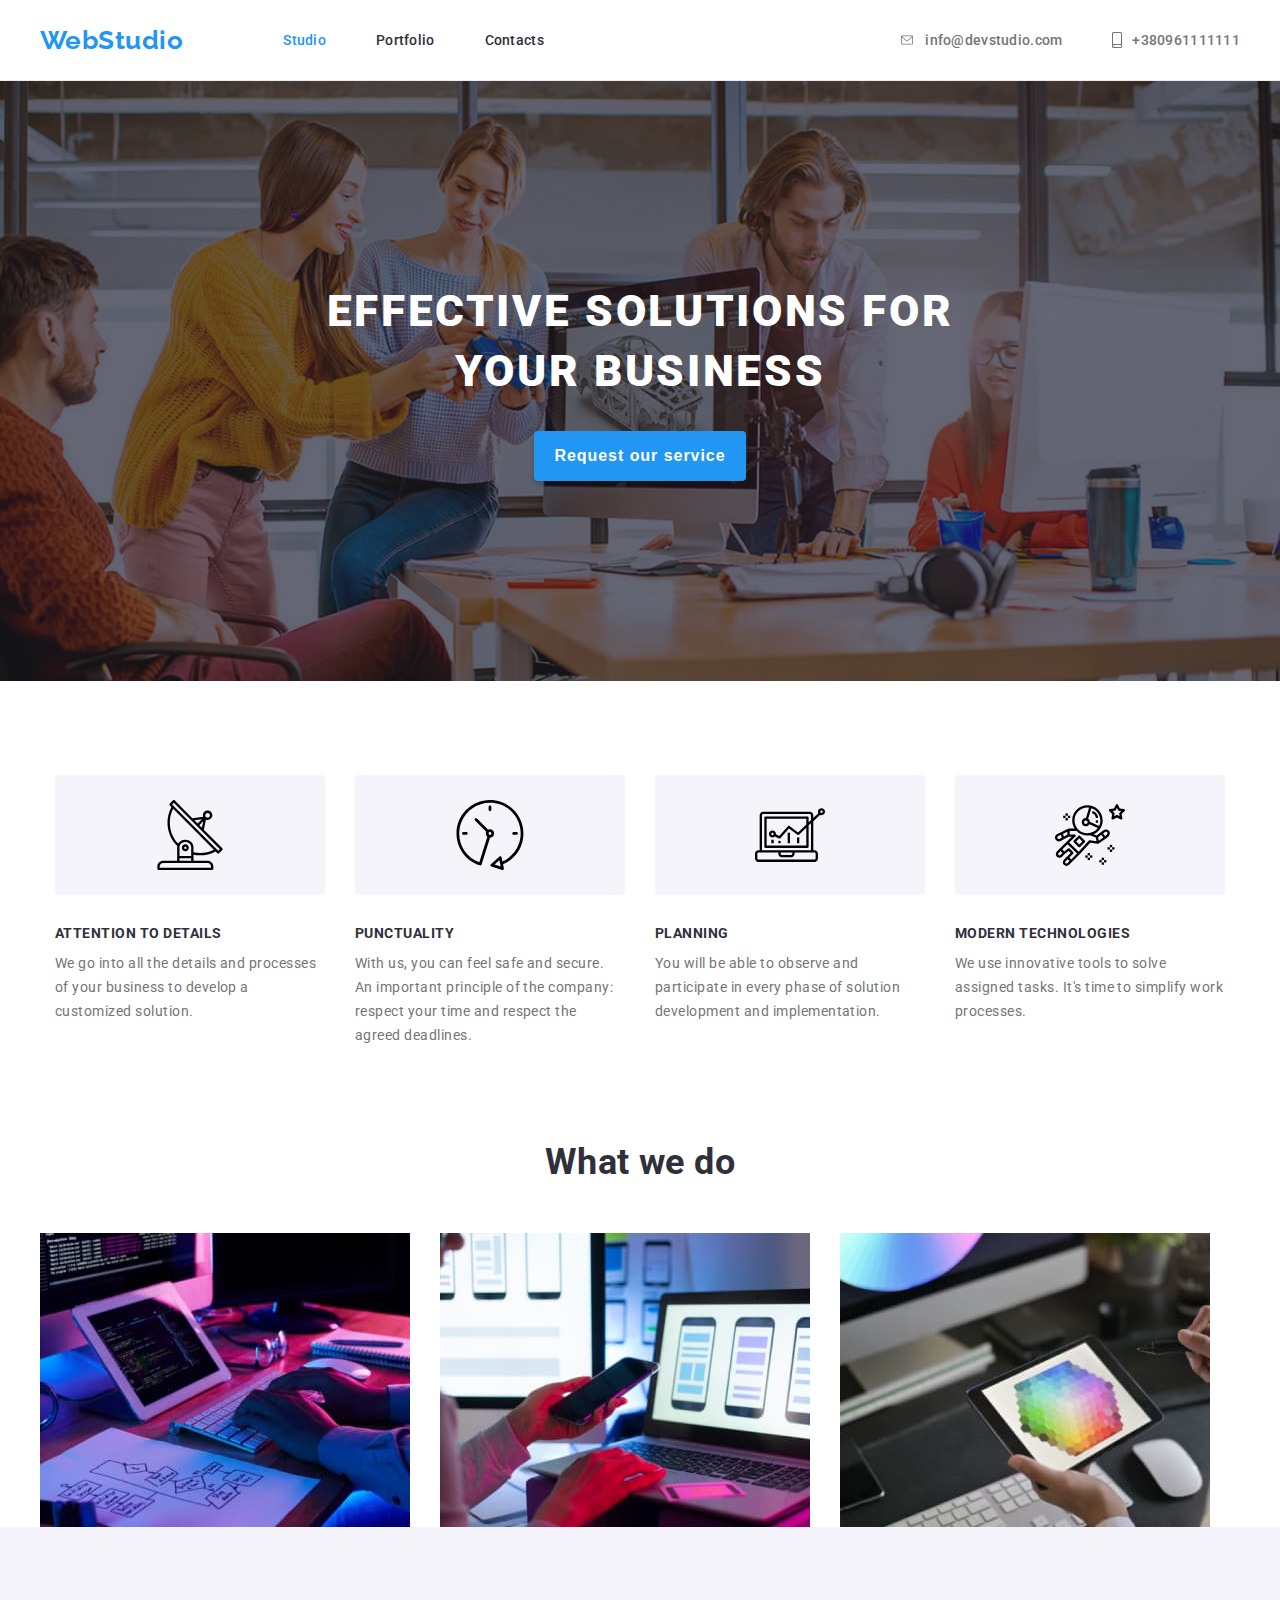
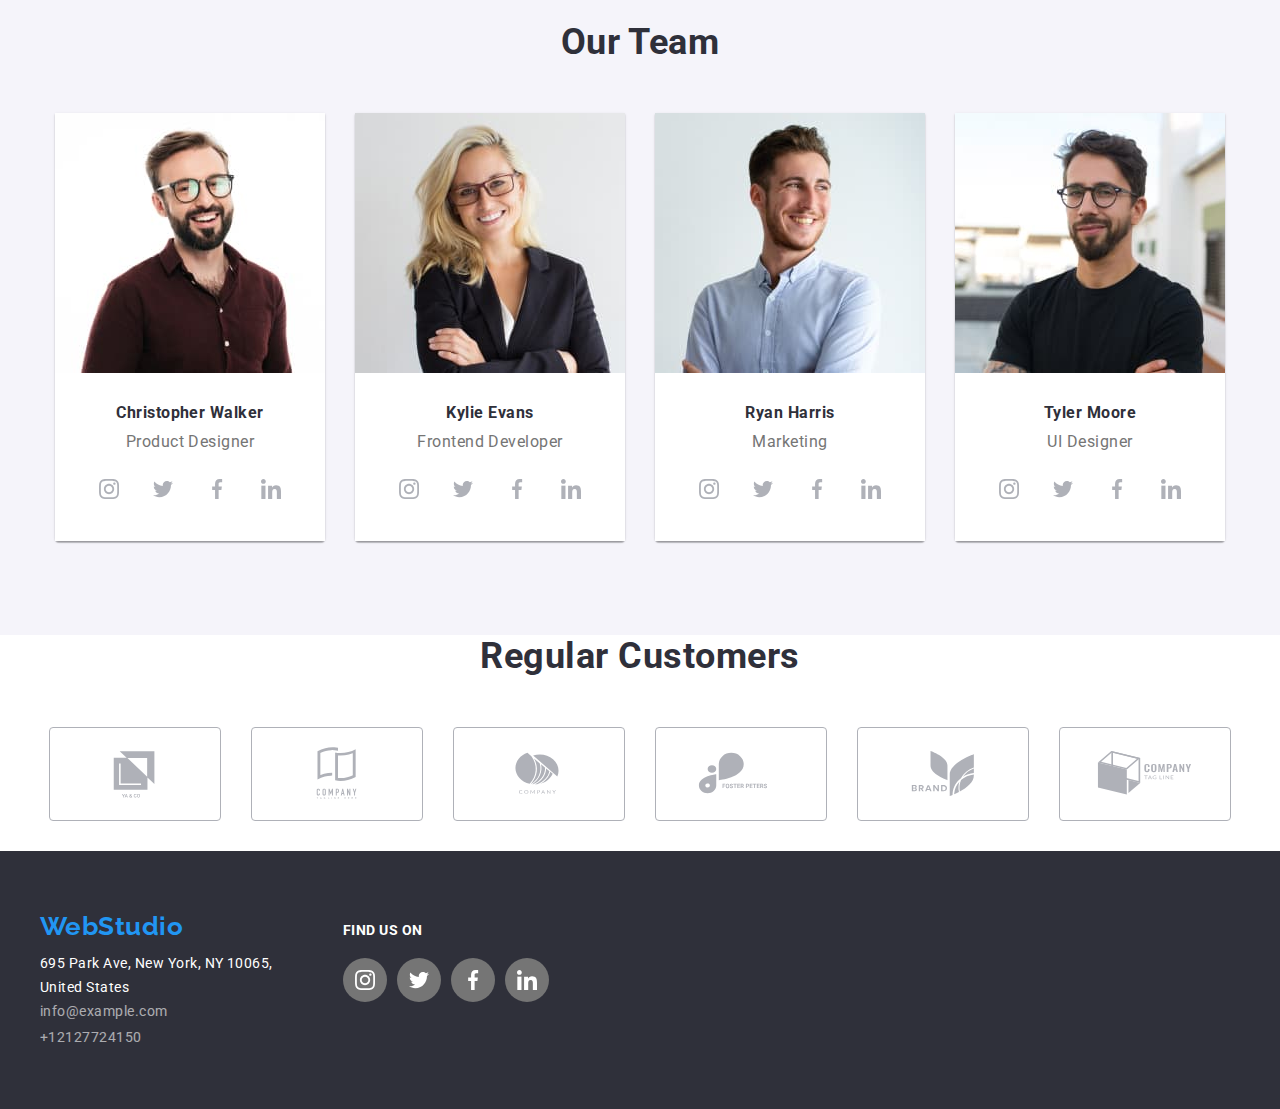
==== index.html @ 8b102408 "in-progress" ====
<!DOCTYPE html>
<html lang="en">
<head>
    <meta charset="UTF-8">
    <meta http-equiv="X-UA-Compatible" content="IE=edge">
    <meta name="viewport" content="width=device-width, initial-scale=1.0">
   
    <link rel="preconnect" href="https://fonts.googleapis.com">
    <link rel="preconnect" href="https://fonts.gstatic.com" crossorigin>
    <link href="https://fonts.googleapis.com/css2?family=Raleway:wght@700&family=Roboto:wght@400;500;700;900&display=swap"
        rel="stylesheet">
     <link rel="stylesheet" href="node_modules/modern-normalize/modern-normalize.css">
    <link rel="stylesheet" href="./css/styles.css">
    <title>Task_5</title>
</head>
<body>
   <header class="header-section">
    <div class="container header-container">
        <a  href="./index.html" class="header-logo">WebStudio</a>
        <nav>
            <ul class="navigation-list">
                <li class="navigation-item">
                    <a class="pages current-page" href="./index.html">Studio</a>
                    </li>
                    <li class="navigation-item">
                        <a class="pages" href="./portfolio.html">Portfolio</a>
                    </li>
                    <li class="navigation-item">
                        <a class="pages" href="#">Contacts</a>
                    </li>
            </ul>
        </nav> 
        <ul class="header-contact-list">
            <li class="header-contact-item">
               <a class="header-contact-link" href="mailto:info@devstudio.com"><svg class="link-icon" width="16px" height="12px">
            <use href="./images/sprite.svg#icon-envelope"></use></svg>
            info@devstudio.com
        </a>
            </li>
            <li class="header-contact-item">
                <a class="header-contact-link" href="tel:380961111111"><svg class="link-icon" width="10px" height="16px">
                    <use href="./images/sprite.svg#icon-smartphone"></use>
                </svg>
                +380961111111</a>
            </li>

        </ul>
    </div>
   </header>
   <main>
<section class="hero-section">
<div class="hero-container">
  <h1 class="hero-title">EFFECTIVE SOLUTIONS FOR<br> YOUR BUSINESS</h1>
<!-- button-->
<button class="hero-button" data-modal-open type="button">Request our service</button>
</div>
</section>
<section class="features-section">
    <div class="container">
    <h2 class="hide">Our features</h2>
    <ul class="features-list">
  <li class="features-item">
    <div class="icon-moderation">
        <svg class="features-icon" width="70px" height="70px">
            <use href="./images/sprite.svg#icon-antenna"></use>
        </svg>
    </div>
<h3 class="features">ATTENTION TO DETAILS</h3> 
  <p class="features-text">We go into all the details and processes of your business to develop a customized solution.</p></li>
  <li class="features-item">
    <div class="icon-moderation">
        <svg class="features-icon" width="70px" height="70px">
            <use href="./images/sprite.svg#icon-clock"></use>
        </svg>
    </div>
    <h3 class="features">PUNCTUALITY</h3>
  <p class="features-text">With us, you can feel safe and secure. 
    An important principle of the company: respect your time and respect the agreed deadlines.</p></li>
    <li class="features-item">
        <div class="icon-moderation">
            <svg class="features-icon" width="70px" height="70px">
                <use href="./images/sprite.svg#icon-diagram"></use>
            </svg>
        </div>
        <h3 class="features">PLANNING</h3>
    <p class="features-text">You will be able to observe and participate in every phase of solution development and implementation.</p></li>
    <li class="features-item">
        <div class="icon-moderation">
            <svg class="features-icon" width="70px" height="70px">
                <use href="./images/sprite.svg#icon-astronaut"></use>
            </svg>
        </div>
        <h3 class="features">MODERN TECHNOLOGIES</h3>
    <p class="features-text">We use innovative tools to solve assigned tasks. It's time to simplify work processes.</p></li>
    </ul>
    </div>
</section>
<section class="do">
    <div class="container">
    <h2 class="section-title">What we do</h2>
    <ul class="what-we-do-images">
    <li class="do-item"><img src="./images/img1what-we-do.jpg" alt="code writing process" width="370"></li>
    <li class="do-item"><img src="./images/img2what-we-do.jpg" alt="smartphone app developelopment" width="370"></li>
    <li class="do-item"><img src="./images/img3what-we-do.jpg" alt="choosing right color" width="370"></li></ul></div>
    </section>
<section class="team-members">
    <div class="container">
    <h2 class="section-title">Our Team</h2>
    <ul class="team-list">
    <li class="team-item"><img src="./images/img4christopher.jpg" alt="picture of product designer" width="270">
        <div class="team-item-description">
        <h4 class="team-title">Christopher Walker</h4>
        <p class="team-text">Product Designer</p>
        <ul class="team-social-media-list">
            <li class="team-social-media-item">
                <a class="social-media-link" href="#"><svg class="social-media-icon" width="20px" height="20px">
                        <use href="./images/sprite.svg#icon-instagram"></use>
                    </svg>
                </a>
            </li>
            <li class="team-social-media-item">
                <a class="social-media-link" href="#"><svg class="social-media-icon" width="20px" height="20px">
                        <use href="./images/sprite.svg#icon-twitter"></use>
                    </svg>
                </a>
            </li>
            <li class="team-social-media-item">
                <a class="social-media-link" href="#"><svg class="social-media-icon" width="20px" height="20px">
                        <use href="./images/sprite.svg#icon-facebook"></use>
                    </svg>
                </a>
            </li>
            <li class="team-social-media-item">
                <a class="social-media-link" href="#"><svg class="social-media-icon" width="20px" height="20px">
                        <use href="./images/sprite.svg#icon-linkedin"></use>
                    </svg>
                </a>
            </li>
        </ul>  
        </div>
        </li>
    <li class="team-item"><img src="./images/img5kyela.jpg" alt="picture of frontend developer" width="270">
        <div class="team-item-description">
        <h4 class="team-title">Kylie Evans</h4>
        <p class="team-text">Frontend Developer</p>
        <ul class="team-social-media-list">
                <li class="team-social-media-item">
                    <a class="social-media-link" href="#"><svg class="social-media-icon" width="20px" height="20px">
                            <use href="./images/sprite.svg#icon-instagram"></use>
                        </svg>
                    </a>
                    </li>
                    <li class="team-social-media-item">
                        <a class="social-media-link" href="#"><svg class="social-media-icon" width="20px" height="20px">
                                <use href="./images/sprite.svg#icon-twitter"></use>
                            </svg>
                        </a>
                    </li>
                    <li class="team-social-media-item">
                        <a class="social-media-link" href="#"><svg class="social-media-icon" width="20px" height="20px">
                                <use href="./images/sprite.svg#icon-facebook"></use>
                            </svg>
                        </a>
                    </li>
                    <li class="team-social-media-item">
                        <a class="social-media-link" href="#"><svg class="social-media-icon" width="20px" height="20px">
                                <use href="./images/sprite.svg#icon-linkedin"></use>
                            </svg>
                        </a>
                </li>
        </ul>
    </div>
</li>
    <li class="team-item"><img src="./images/img6ryan.jpg" alt="picture of marketing person" width="270">
        <div class="team-item-description">
        <h4 class="team-title">Ryan Harris</h4>
        <p class="team-text">Marketing</p>
        <ul class="team-social-media-list">
            <li class="team-social-media-item">
            <a class="social-media-link" href="#"><svg class="social-media-icon" width="20px" height="20px">
                    <use href="./images/sprite.svg#icon-instagram"></use>
                </svg>
            </a>
            </li>
            <li class="team-social-media-item">
                <a class="social-media-link" href="#"><svg class="social-media-icon" width="20px" height="20px">
                        <use href="./images/sprite.svg#icon-twitter"></use>
                    </svg>
                </a>
            </li>
            <li class="team-social-media-item">
                <a class="social-media-link" href="#"><svg class="social-media-icon" width="20px" height="20px">
                        <use href="./images/sprite.svg#icon-facebook"></use>
                    </svg>
                </a>
            </li>
            <li class="team-social-media-item">
                <a class="social-media-link" href="#"><svg class="social-media-icon" width="20px" height="20px">
                        <use href="./images/sprite.svg#icon-linkedin"></use>
                    </svg>
                </a>
                    </li>
                    </ul>
                    </div>
                    </li>
    <li class="team-item"><img src="./images/img7tyler.jpg" alt="picture of ui designer" width="270">
        <div class="team-item-description">
        <h4 class="team-title">Tyler Moore</h4>
        <p class="team-text">UI Designer</p>
        <ul class="team-social-media-list">
            <li class="team-social-media-item">
                <a class="social-media-link" href="#"><svg class="social-media-icon" width="20px" height="20px">
                        <use href="./images/sprite.svg#icon-instagram"></use>
                    </svg>
                </a>
                </li>
                <li class="team-social-media-item">
                    <a class="social-media-link" href="#"><svg class="social-media-icon" width="20px" height="20px">
                            <use href="./images/sprite.svg#icon-twitter"></use>
                        </svg>
                    </a>
                </li>
                <li class="team-social-media-item">
                    <a class="social-media-link" href="#"><svg class="social-media-icon" width="20px" height="20px">
                            <use href="./images/sprite.svg#icon-facebook"></use>
                        </svg>
                    </a>
                </li>
                <li class="team-social-media-item">
                    <a class="social-media-link" href="#"><svg class="social-media-icon" width="20px" height="20px">
                            <use href="./images/sprite.svg#icon-linkedin"></use>
                        </svg>
                    </a>
                    </li>
                    </ul>
                    </div>
                    </li>
        </ul>
    </div>
</section>
<section class="customers">
    <div class="container">
        <h2 class="section-title">Regular Customers</h2>
        <ul class="customers-logo-list">
            <li class="customers-logo">
                <a class="customer-logo-link" href="#"><svg class="logo-icon" width="106px" height="60px">
                        <use href="./images/sprite.svg#icon-logo-1"></use>
                    </svg>
                </a>
            </li>
            <li class="customers-logo">
                <a class="customer-logo-link" href="#"><svg class="logo-icon" width="106px" height="60px">
                        <use href="./images/sprite.svg#icon-logo-2"></use>
                    </svg>
                </a>
            </li>
            <li class="customers-logo">
                <a class="customer-logo-link" href="#"><svg class="logo-icon" width="106px" height="60px">
                        <use href="./images/sprite.svg#icon-logo-3"></use>
                    </svg>
                </a>
            </li>
            <li class="customers-logo">
                <a class="customer-logo-link" href="#"><svg class="logo-icon" width="106px" height="60px">
                        <use href="./images/sprite.svg#icon-logo-4"></use>
                    </svg>
                </a>
            </li>
            <li class="customers-logo">
                <a class="customer-logo-link" href="#"><svg class="logo-icon" width="106px" height="60px">
                        <use href="./images/sprite.svg#icon-logo-5"></use>
                    </svg>
                </a>
            </li>
            <li class="customers-logo">
                <a class="customer-logo-link" href="#"><svg class="logo-icon" width="106px" height="60px">
                        <use href="./images/sprite.svg#icon-logo-6"></use>
                    </svg>
                </a>
            </li>
        </ul>
    </div>
</section>
   </main>
   <footer class="footer-section">
    <div class="footer-container">
<div class="footer-container-left"><a class="footer-logo" href="./index.html">WebStudio</a>
        
  <address class="footer-addres">
    <a class="footer-addres-addres" href="https://goo.gl/maps/dAtSncTWALTyisYv6">695 Park Ave, New York, NY 10065,<br> United States</a>
    <ul>
    <li class="footer-contacts-item"><a class="footer-contacts" href="mailto:info@example.com">info@example.com</a></li>
    <li class="footer-contacts-item"><a class="footer-contacts" href="tel:12127724150">+12127724150</a></li>
</ul>
  </address>
</div>
<div class="footer-container-middle">
    <h4 class="media-title">FIND US ON</h4>
    <ul class="footer-social-media-list">
        <li class="footer-social-media-item">
            <a class="footer-social-media-link" href="#"><svg class="footer-social-media-icon" width="20px" height="20px">
                    <use href="./images/sprite.svg#icon-instagram"></use>
                </svg>
            </a>
        </li>
        <li class="footer-social-media-item">
            <a class="footer-social-media-link" href="#"><svg class="footer-social-media-icon" width="20px" height="20px">
                    <use href="./images/sprite.svg#icon-twitter"></use>
                </svg>
            </a>
        </li>
        <li class="footer-social-media-item">
            <a class="footer-social-media-link" href="#"><svg class="footer-social-media-icon" width="20px" height="20px">
                    <use href="./images/sprite.svg#icon-facebook"></use>
                </svg>
            </a>
        </li>
        <li class="footer-social-media-item">
            <a class="footer-social-media-link" href="#"><svg class="footer-social-media-icon" width="20px" height="20px">
                    <use href="./images/sprite.svg#icon-linkedin"></use>
                </svg>
            </a>
        </li>
    </ul>
</div>
</div>
  </footer>
  <div class="backdrop is-hidden" data-modal>
    <div class="modal">
        <button class="modal-button" data-modal-close><svg class="modal-close-icon" width="18px" height="18px">
            <use href="./images/sprite.svg#icon-close"></use>
        </svg></button>
    </div>
  </div>
<script src="./js/modal.js"></script>
</body>
</html>
---- css/styles.css ----
/* General Styles */
:root {
    --main-text-color: #2F303A;
    --secondary-title-color: #ffff;
    --link-color: #2196F3;
    --accent-color: #2196F3;
    --contact-color: #757575;
    --secondary-text-color: #757575;
    --background-color: #ffff;
    --footer-color: #2F303A;
    --portfolio-button-color: #F5F4FA;
    --portfolio-button-text: #212121;
    --card-gap: 30px;
    --backdrop: rgba(0, 0, 0, 0.2)
}
*::after, ::before {
    box-sizing: inherit;
}

h1,
h2,
h3,
h4,
h5,
h6,
p {
    margin-top: 0;
    margin-bottom: 0;
}

body {
    font-family: 'Roboto', sans-serif;
    font-weight: 500;
    letter-spacing: 0.03em;
    color: var(--main-text-color);
    margin: 0;

}

ul {
    list-style: none;
    padding-left: 0;
    margin-top: 0;
    margin-bottom: 0;
}

a {
    text-decoration: none;
}

img {
    display: block;
    max-width: 100%;
    height: auto;
}

.container {
    width: 1200px;
    padding-left: 15px;
    padding-right: 15px;
    margin: 0 auto;
}

/*HEADER */

.header-section {
    border-bottom: 1px solid #ECECEC;

}

.header-container {
    display: flex;
    align-items: center;
}

.header-logo {
    color: var(--accent-color);
    text-decoration: none;
    font-family: 'Raleway', sans-serif;
    font-weight: 700;
    font-size: 26px;
    line-height: calc(31/26);
    margin-right: 100px;


}

.navigation-list {
    display: flex;
    align-items: center;
}

.navigation-item:not(:last-child) {
    margin-right: 50px;
}

.pages {
    color: var(--main-text-color);
    font-size: 14px;
    letter-spacing: 0.02em;
    line-height: calc(16/14);
    display: block;
    padding-top: 32px;
    padding-bottom: 32px;
}

.pages:hover,
.pages:focus {
    color: var(--link-color);
}

.header-contact-list {
    display: flex;
    align-items: center;
    margin-left: auto;
}

.header-contact-item:not(:last-child) {
    margin-right: 50px;
}


.current-page {
    color: var(--link-color);

}

.header-contact-link {
    color: var(--contact-color);
    font-weight: 500;
    font-size: 14px;
    line-height: calc(16/14);
    letter-spacing: 0.02em;
    display: flex;
    align-items: center;
    padding-top: 32px;
    padding-bottom: 32px;
}

.header-contact-link:hover,
.header-contact-link:focus {
    color: var(--link-color);
    font-weight: 500;
}
.link-icon {
margin-right: 10px;
fill: currentColor;
}

/* HERO */
.hero-section {
    background-color: #2F303A;
    background-image: linear-gradient(rgba(47, 48, 58, 0.4),
     rgba(47, 48, 58, 0.4)),
      url('../images/img17hero.jpg');
    padding-top: 200px;
    padding-bottom: 200px;
    align-items: center;
    background-position: center;
    background-repeat: no-repeat;
    background-size: cover;
}

.hero-container {
    align-items: center;
    display: flex;
    flex-direction: column;
    
}

.hero-title {
    font-weight: 900;
    font-size: 44px;
    line-height: calc(60/44);
    text-align: center;
    letter-spacing: 0.06em;
    color: var(--secondary-title-color);
    margin-bottom: 30px;
}

.hero-button {
    font-weight: 700;
    font-size: 16px;
    line-height: calc(30/16);
    text-align: center;
    letter-spacing: 0.06em;
    color: var(--secondary-title-color);
    background-color: var(--link-color);
    cursor: pointer;
    display: block;
    align-items: center;
    border-radius: 4px;
    padding: 10px 20px;
    border: none;
    box-shadow: 0px 4px 4px rgba(0, 0, 0, 0.15);
    transition: backdrop;
    transition-duration: 250ms;
    transition-timing-function: cubic-bezier(0.4, 0, 0.2, 1);


}

.hero-button:hover,
.hero-button:focus {
    background-color: darkblue;
}
/* MODAL WINDOW */


.modal {
    height: 581px;
    width: 528 px;
    margin-left: auto;
    margin-right: auto;
    background-color: var(--background-color);
    border-radius: 4px;
    position: relative;
   
}

/* Modal Close Button */
.modal-button {
    color: #aaa;
    float: right;
    font-size: 18px;
    font-weight: bold;
}

.modal-button:hover,
.modal-button:focus {
    color: var(--accent-color);
    text-decoration: none;
    cursor: pointer;
}
.is-hidden {
    pointer-events: none;
    opacity: 0%;
}

.backdrop {
    width: 100%;
    height: 100%;
    background-color: var(--backdrop);
    position: fixed;
    top: 0;
    display: flex;
    align-items: center;
    transition-duration:  250ms;
    transition-timing-function: cubic-bezier(0.4, 0, 0.2, 1);
}
.data-modal {
    display: none;
    position: fixed;
    z-index: 1;
    left: 0;
    top: 0;
    width: 100%;
    height: 100%;
    overflow: auto;
    background-color: rgba(0, 0, 0, 0.2)
}
/* FEATURES  */
.hide {
    position: absolute;
    width: 1px;
    height: 1px;
    margin: -1px;
    border: 0;
    padding: 0;
    white-space: nowrap;
    clip-path: inset(100%);
    clip: rect(0 0 0 0);
    overflow: hidden;
}

.features-section {
    padding-top: 94px;
    padding-bottom: 94px;
}

.features-list {
    display: flex;
    justify-content: center;
}

.features-item:not(:last-child) {
    margin-right: 30px;
}

.features-item {
    width: 270px;
}

.icon-moderation {
    display: flex;
    justify-content: center;
    padding: 25px 0px;
    background-color: #F5F4FA;
    margin-bottom: 30px;
    border-radius: 4px;
}

.features {
    font-weight: 700;
    font-size: 14px;
    line-height: calc(16/14);
    text-transform: uppercase;
    color: var(--main-text-color);
    padding-bottom: 10px;
}

.features-text {

    font-weight: 400;
    font-size: 14px;
    line-height: calc(24/14);
    color: var(--secondary-text-color);
}

/* DO */
.do {
    padding-top: 0;
}

.section-title {
    font-weight: 700;
    font-size: 36px;
    line-height: calc(42/36);
    text-align: center;
    color: var(--main-text-color);
    padding-bottom: 50px;
}

.what-we-do-images {
    display: flex;
}

.do-item:not(:last-child) {
    margin-right: 30px;

}

/* TEAM */
.team-members {
    background-color: #F5F4FA;
    padding-top: 94px;
    padding-bottom: 94px;
}

.team-list {
    display: flex;
    justify-content: center;

}

.team-item {
    width: 270px;
    box-shadow: 0px 1px 3px rgba(0, 0, 0, 0.12), 0px 1px 1px rgba(0, 0, 0, 0.14), 0px 2px 1px rgba(0, 0, 0, 0.2);
    border-radius: 0px 0px 4px 4px;
}

.team-item:not(:last-child) {
    margin-right: 30px;
}

.team-item-description {
    background-color: #ffff;
    padding-top: 30px;
    padding-bottom: 30px;
    text-align: center;
}


.team-title {
    font-size: 16px;
    line-height: calc(19/16);
    text-align: center;
    color: var(--main-text-color);
    margin-bottom: 10px;
}

.team-text {
    font-weight: 400;
    font-size: 16px;
    line-height: calc(19/16);
    text-align: center;
    color: var(--secondary-text-color);
    margin-bottom: 16px;
}
.team-social-media-list {
    list-style: none;
    display:flex;
    justify-content: center;
}
.team-social-media-item:not(:last-child) {
    margin-right: 10px;
}
.social-media-link {
    width: 44px;
    height: 44px;
    background-color: white;
    color: #AFB1B8;
    display: flex;
    align-items: center;
    justify-content: center;
    border-radius: 50%;
}
.social-media-icon {
    fill: currentColor;
}
.social-media-link:hover,
.social-media-link:focus {
    color: #ffff;
   background-color: var(--accent-color);
}
/* REGULAR CUSTOMERS */

.customers-logo-list {
    display: flex;
    justify-content: center;
    margin-bottom: 30px;
}

.customers-logo:not(:last-child) {
    margin-right: 30px;

}

.customer-logo-link {
    color: #AFB1B8;
display: flex;
justify-content: center;
    align-items: center;
    width: 170px;
    height: 92px;
    border: 1px solid #AFB1B8;
    border-radius: 4px;
}
.customer-logo-link:hover,
.customer-logo-link:focus {
    color: var(--accent-color);
}

.logo-icon {
    fill: currentColor;

}

/* FOOTER */
.footer-section {
    background-color: var(--footer-color);
    padding: 60px 0;
 
}
.footer-container {
    width: 1200px;
    padding-left: 15px;
    padding-right: 15px;
    margin: 0 auto;
display: flex;
align-items: baseline;


}
.footer-container-left {
    display: block;
    margin-right: 70px;
    
    
}
.footer-container-middle {
    display: flex;
    align-items: flex-start;
flex-direction: column;

        }


.footer-logo {
    color: var(--accent-color);
    text-decoration: none;
    font-family: 'Raleway', sans-serif;
    font-weight: 700;
    font-size: 26px;
    line-height: calc(31/26);
    margin-bottom: 9px;
    display: block;
}

.footer-addres {
    font-style: normal;
}

.footer-addres-addres {
    font-weight: 400;
    font-size: 14px;
    line-height: calc(24/14);
    color: var(--secondary-title-color);
    margin-bottom: 2px;
}

.footer-contacts-item:not(:last-child) {
    margin-bottom: 2px;

}

.footer-contacts {
    font-weight: 400;
    font-size: 14px;
    line-height: calc(24/14);
    color: var(--secondary-title-color);
    opacity: 0.6;
}



.media-title {color:#ffff;
    font-weight: 700;
    font-size: 14px;
    line-height: calc(16.41/14);
    margin-bottom: 20px;
    

}


.footer-social-media-list {
    display: flex;
    justify-content: center;
    
    }
  
.footer-social-media-link {
width: 44px;
height: 44px;
color:#ffff;
background-color: var(--contact-color);
 display: flex;
align-items: center;
    justify-content: center;
    border-radius: 50%;
}
.footer-social-media-link:hover,
.footer-social-media-link:focus { color:#ffff;
     background-color: var(--accent-color);
        }

.footer-social-media-icon {
    fill: currentColor;

}

.footer-social-media-item:not(:last-child) {
    margin-right: 10px;
}
/* PORTFOLIO BUTTONS SECTION */
.portfolio-section {
    padding-top: 94px;
    padding-bottom: 94px;
}

.button-list {
    display: flex;
    justify-content: center;
    align-items: center;
    margin-bottom: 50px;
}

.button-item:not(:last-child) {
    margin-right: 8px;

}



.portfolio-filter {
    font-family: 'Roboto', sans-serif;
    color: var(--portfolio-text-color);
    cursor: pointer;
    border: none;
    font-weight: 500;
    font-size: 16px;
    line-height: calc(26/16);
    text-align: center;
    display: block;
    border-radius: 4px;
    padding: 6px 26px;
    background-color: #F5F4FA;

}

.portfolio-filter:hover,
.portfolio-filter:focus {
    color: var(--secondary-title-color);
    background-color: var(--accent-color);
    box-shadow: 0px 4px 4px rgba(0, 0, 0, 0.1), 0px 1px 2px rgba(0, 0, 0, 0.08), 0px 2px 2px rgba(0, 0, 0, 0.12);
}

/* PORTFOLIO PROJECTS SECTION */

.portfolio-list {
    display: flex;
    flex-wrap: wrap;
    margin-top: calc(-1 * var(--card-gap));
    margin-left: calc(-1 * var(--card-gap));
}

.portfolio-item {
    flex-basis: calc(100% / 3 - var(--card-gap));
    margin-left: var(--card-gap);
    margin-top: var(--card-gap);
}
  .portfolio-image {
    display: block;
    max-width: 100%;
    height: auto;

}
.portfolio-image-container {
    position: relative;
    overflow: hidden;
}
.portfolio-image-container:hover .overlay {
transform: translateY(0);
}


.overlay {
    position: absolute;
    display: block;
    padding: 63px 24px;
    background-color: rgba(33, 150, 243, 0.9);
    top: 0;
    left: 0;
    width: 100%;
    height: 100%;
    transform: translateY(100%);
    transition: transform;
    transition-duration: 250ms;
    transition-timing-function: cubic-bezier(0.4, 0, 0.2, 1);
  
}

.overlay-text {
    color: #ffff;
    padding: 63px 24px;
    font-size: 18px;
    text-align: center;
}

.card-content {
    padding: 20px 24px;
    border-left: 1px solid #eeeeee;
    border-right: 1px solid #eeeeee;
    border-bottom: 1px solid #eeeeee;
     
}


.portfolio-title {
    font-weight: 700;
    font-size: 18px;
    line-height: 2;
    letter-spacing: 0.06em;
    color: var(--main-text-color);
}

.portfolio-text {
    font-weight: 400;
    font-size: 16px;
    line-height: 1.88;
    color: var(--secondary-text-color);
    margin-top: 4px;
}

.team-title {
    font-size: 16px;
    line-height: calc(19/16);
    text-align: center;
    color: var(--main-text-color);
    margin-bottom: 10px;
}
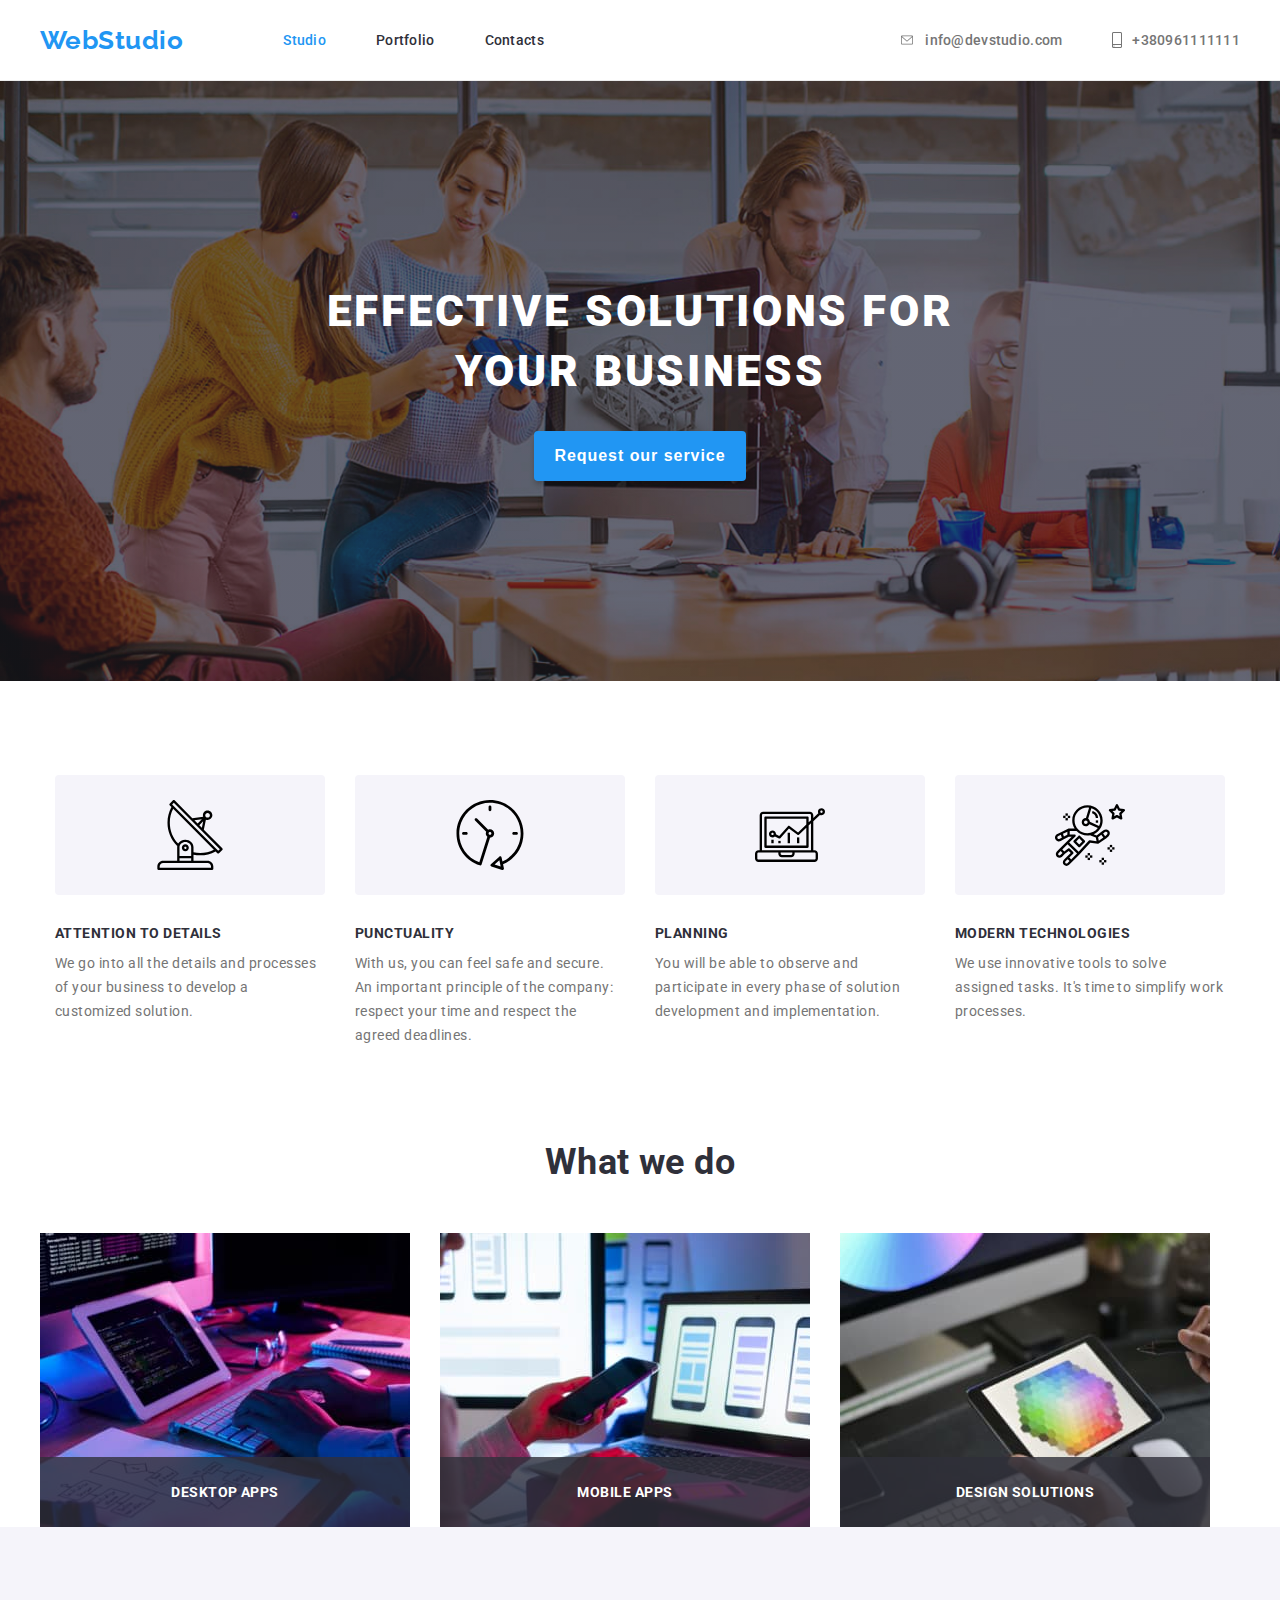
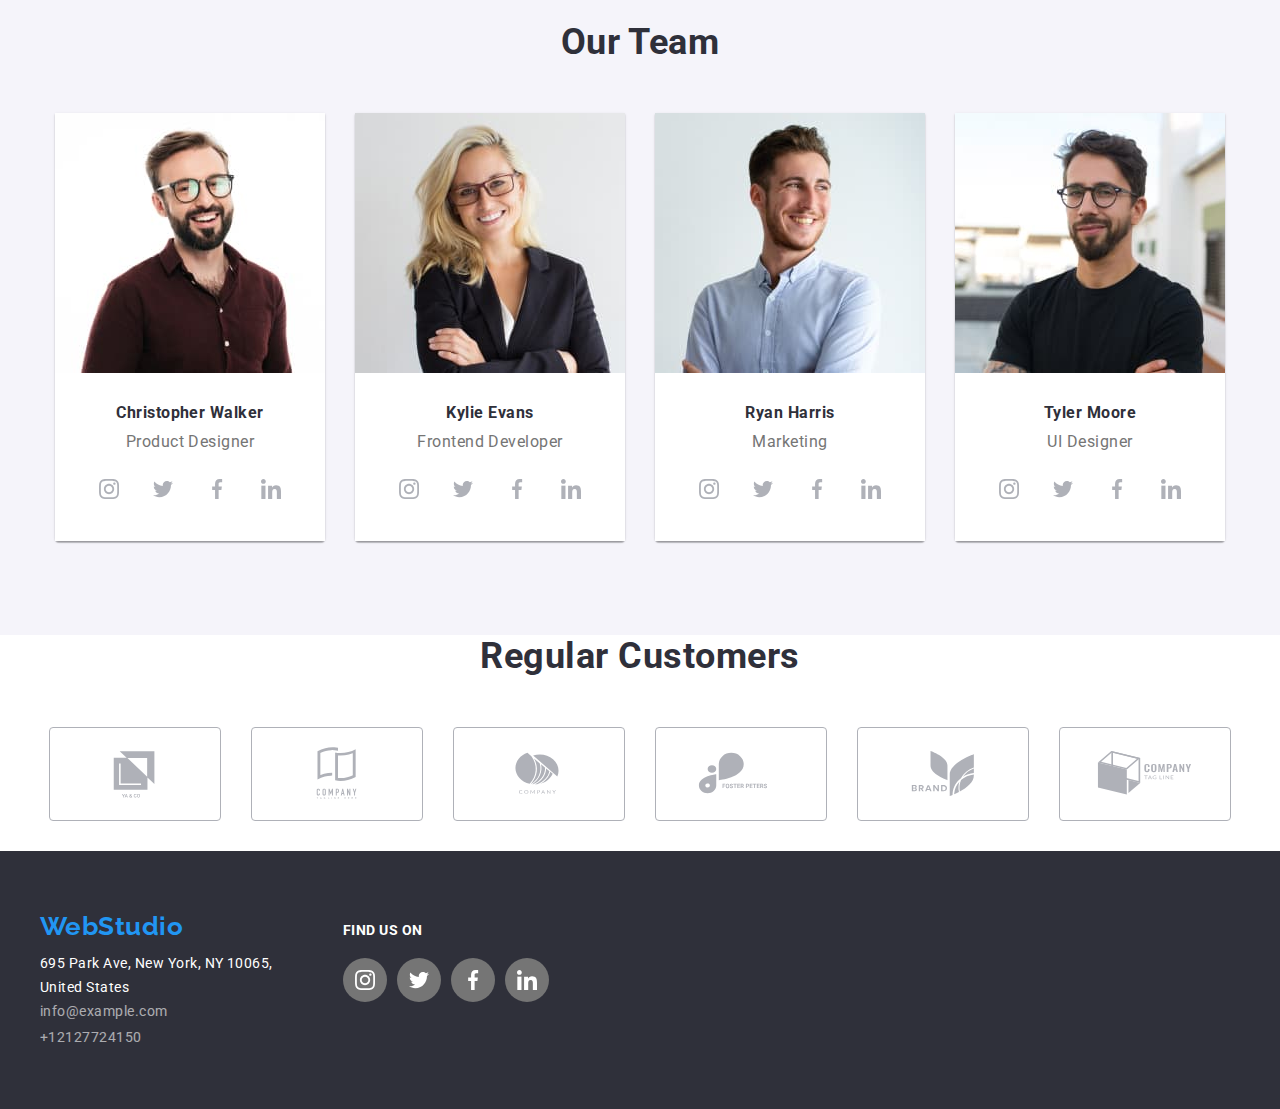
==== commit 1c58a002: "in-progress-2" ====
--- a/index.html
+++ b/index.html
@@ -99,10 +99,27 @@
     <div class="container">
     <h2 class="section-title">What we do</h2>
     <ul class="what-we-do-images">
-    <li class="do-item"><img src="./images/img1what-we-do.jpg" alt="code writing process" width="370"></li>
-    <li class="do-item"><img src="./images/img2what-we-do.jpg" alt="smartphone app developelopment" width="370"></li>
-    <li class="do-item"><img src="./images/img3what-we-do.jpg" alt="choosing right color" width="370"></li></ul></div>
-    </section>
+    <li class="do-item">
+        <img src="./images/img1what-we-do.jpg" alt="code writing process" width="370">
+        <div class="do-text-container">
+        <h3 class="do-text">DESKTOP APPS</h3>
+    </div>
+    </li>
+    <li class="do-item">
+    <img src="./images/img2what-we-do.jpg" alt="smartphone app developelopment" width="370">
+    <div class="do-text-container">
+        <h3 class="do-text">MOBILE APPS</h3>
+    </div>
+    </li>
+    <li class="do-item">
+        <img src="./images/img3what-we-do.jpg" alt="choosing right color" width="370">
+<div class="do-text-container">
+    <h3 class="do-text">DESIGN SOLUTIONS</h3>
+</div>
+    </li>
+</ul>
+</div>
+</section>
 <section class="team-members">
     <div class="container">
     <h2 class="section-title">Our Team</h2>
@@ -327,7 +344,7 @@
   </footer>
   <div class="backdrop is-hidden" data-modal>
     <div class="modal">
-        <button class="modal-button" data-modal-close><svg class="modal-close-icon" width="18px" height="18px">
+        <button class="modal-button" data-modal-close><svg class="modal-close-icon" width="11px" height="11px">
             <use href="./images/sprite.svg#icon-close"></use>
         </svg></button>
     </div>
--- a/css/styles.css
+++ b/css/styles.css
@@ -209,29 +209,46 @@
 
 .modal {
     height: 581px;
-    width: 528 px;
+    width: 528px;
     margin-left: auto;
     margin-right: auto;
     background-color: var(--background-color);
     border-radius: 4px;
-    position: relative;
-   
+    position: absolute;
+   top: 50%;
+   left: 50%;
+   transform: translate(-50%, -50%);
 }
 
 /* Modal Close Button */
 .modal-button {
     color: #aaa;
+    background-color: transparent;
     float: right;
-    font-size: 18px;
+    font-size: 30px;
     font-weight: bold;
-}
-
-.modal-button:hover,
-.modal-button:focus {
+    border: 1px solid;
+    border-radius: 50%;
+    display: flex;
+    align-items: center;
+    justify-content: center;
+    transition: backdrop;
+    transition-duration: 250ms;
+    transition-timing-function: cubic-bezier(0.4, 0, 0.2, 1);
+}
+
+
+.data-modal-close:hover,
+.data-modal-close:focus {
     color: var(--accent-color);
     text-decoration: none;
     cursor: pointer;
-}
+   
+}
+.modal-close-icon {
+fill: currentColor;
+}
+ 
 .is-hidden {
     pointer-events: none;
     opacity: 0%;
@@ -339,7 +356,26 @@
     margin-right: 30px;
 
 }
-
+.do-item {
+    position: relative;
+}
+.do-text-container {
+    position: absolute;
+    bottom: 0;
+    background-color: rgba(47, 48, 58, 0.8);
+    width: 100%;
+    height: 70px;
+    display: flex;
+    justify-content: center;
+    align-items: center;
+}
+.do-text{
+    color: #ffff;
+    font-family: 'Roboto', sans-serif;
+    font-weight: 700;
+    font-size: 14px;
+    Line-height: calc(16.41/14);
+}
 /* TEAM */
 .team-members {
     background-color: #F5F4FA;
@@ -616,16 +652,28 @@
     height: auto;
 
 }
-.portfolio-image-container {
+
+.portfolio-item:hover .overlay-text,
+.portfolio-item:focus .overlay-text
+ {
+transform: translateY(0);
+box-shadow: 0px 4px 4px rgba(0, 0, 0, 0.1), 0px 1px 2px rgba(0, 0, 0, 0.08), 0px 2px 2px rgba(0, 0, 0, 0.12);
+}
+
+
+.overlay {
     position: relative;
     overflow: hidden;
-}
-.portfolio-image-container:hover .overlay {
-transform: translateY(0);
-}
-
-
-.overlay {
+   }
+
+
+.overlay-text {
+    font-family: 'Roboto', sans-serif;
+    color: #ffff;
+    font-weight: 400;
+    font-size: 18px;
+    line-height: calc(28/18);
+    text-align: center;
     position: absolute;
     display: block;
     padding: 63px 24px;
@@ -641,13 +689,6 @@
   
 }
 
-.overlay-text {
-    color: #ffff;
-    padding: 63px 24px;
-    font-size: 18px;
-    text-align: center;
-}
-
 .card-content {
     padding: 20px 24px;
     border-left: 1px solid #eeeeee;
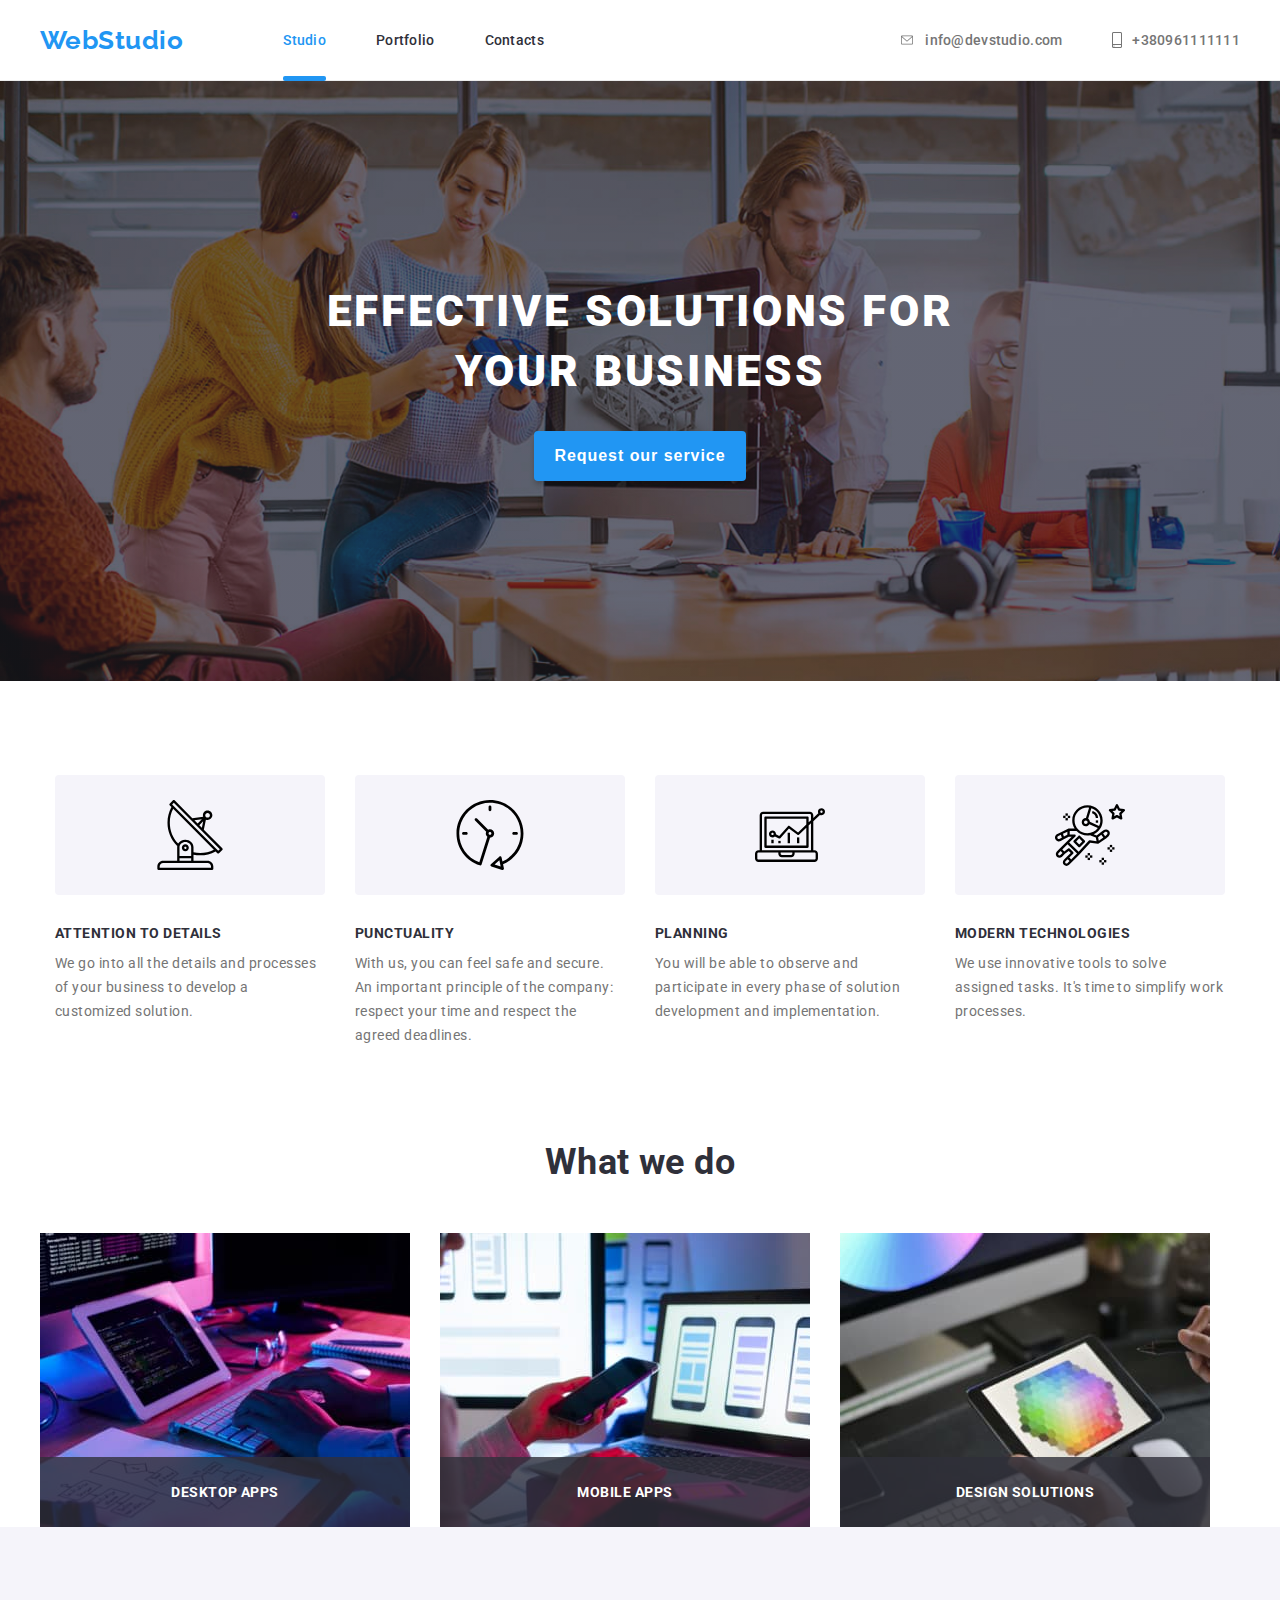
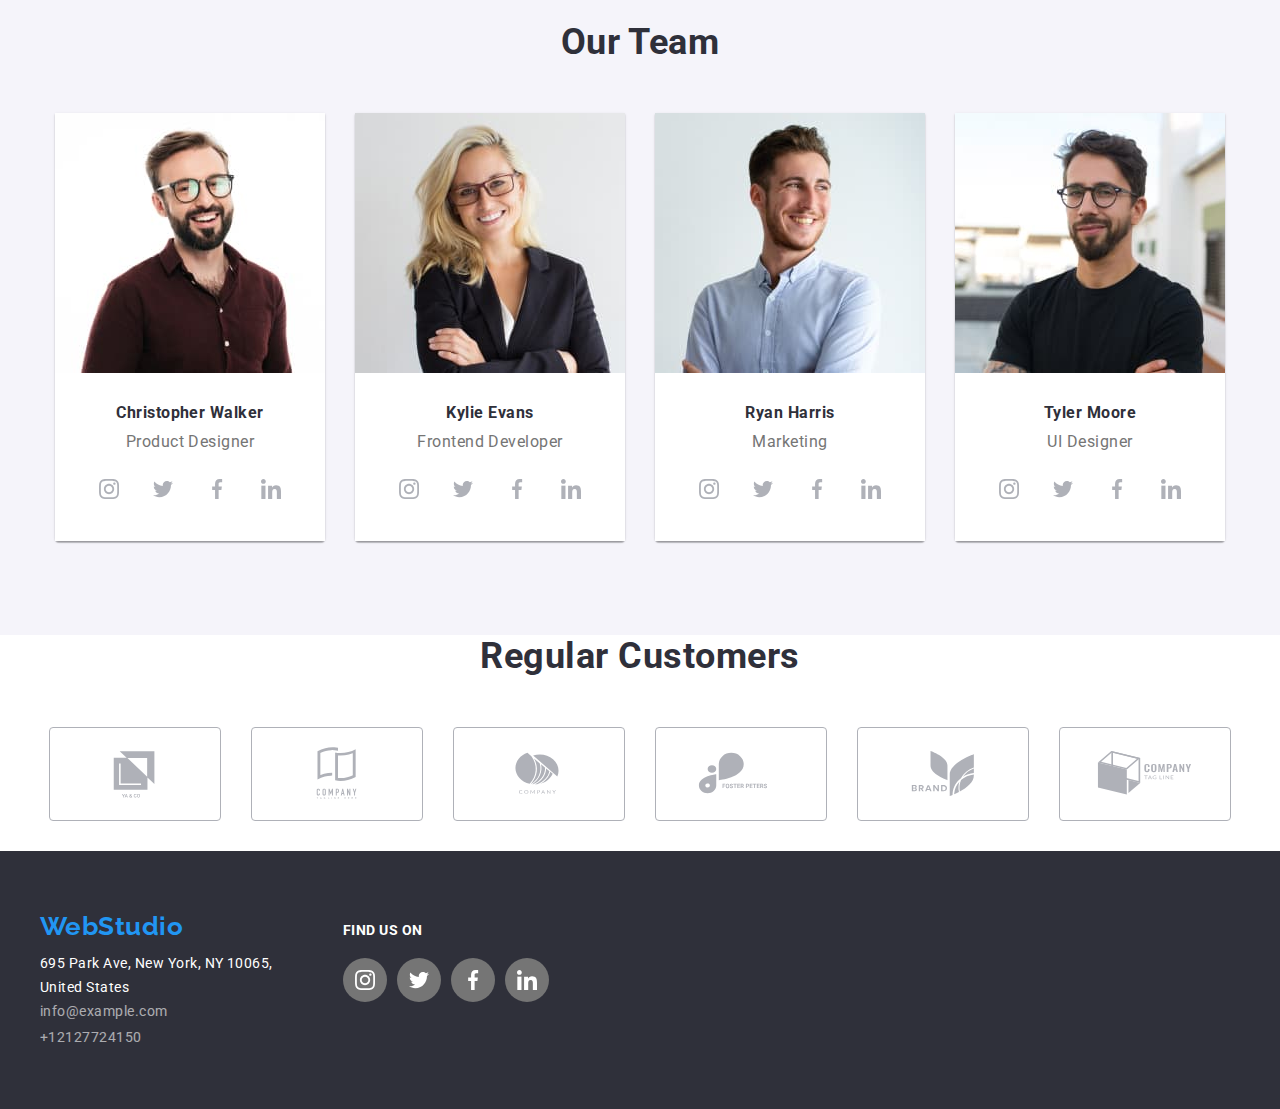
==== commit dff4b04a: "refinement-4" ====
--- a/index.html
+++ b/index.html
@@ -17,7 +17,7 @@
    <header class="header-section">
     <div class="container header-container">
         <a  href="./index.html" class="header-logo">WebStudio</a>
-        <nav>
+        <nav class="header-navigation">
             <ul class="navigation-list">
                 <li class="navigation-item">
                     <a class="pages current-page" href="./index.html">Studio</a>
@@ -347,6 +347,7 @@
         <button class="modal-button" data-modal-close><svg class="modal-close-icon" width="11px" height="11px">
             <use href="./images/sprite.svg#icon-close"></use>
         </svg></button>
+        
     </div>
   </div>
 <script src="./js/modal.js"></script>
--- a/css/styles.css
+++ b/css/styles.css
@@ -99,9 +99,13 @@
     font-size: 14px;
     letter-spacing: 0.02em;
     line-height: calc(16/14);
+    position: relative;
     display: block;
     padding-top: 32px;
     padding-bottom: 32px;
+    transition: color;
+    transition-duration: 250ms;
+    transition-timing-function: cubic-bezier(0.4, 0, 0.2, 1);
 }
 
 .pages:hover,
@@ -124,7 +128,18 @@
     color: var(--link-color);
 
 }
-
+.current-page::after {
+    content: "";
+    position: absolute;
+    left: 0;
+    bottom: -1px;
+    display: block;
+    width: 100%;
+    height: 5px;
+   border-radius: 2px;
+    background-color: var(--accent-color);
+    transform: scaleX(1);
+}
 .header-contact-link {
     color: var(--contact-color);
     font-weight: 500;
@@ -222,13 +237,17 @@
 
 /* Modal Close Button */
 .modal-button {
-    color: #aaa;
+    color: #000000;
     background-color: transparent;
     float: right;
-    font-size: 30px;
+    width: 30px;
+    height: 30px;
     font-weight: bold;
     border: 1px solid;
+    border-color: rgba(0, 0, 0, 0.1);
     border-radius: 50%;
+    margin-top: 8px;
+    margin-right: 8px;
     display: flex;
     align-items: center;
     justify-content: center;
@@ -238,8 +257,8 @@
 }
 
 
-.data-modal-close:hover,
-.data-modal-close:focus {
+.modal-button:hover,
+.modal-button:focus {
     color: var(--accent-color);
     text-decoration: none;
     cursor: pointer;
@@ -508,8 +527,7 @@
     display: flex;
     align-items: flex-start;
 flex-direction: column;
-
-        }
+}
 
 
 .footer-logo {
@@ -555,15 +573,12 @@
     font-size: 14px;
     line-height: calc(16.41/14);
     margin-bottom: 20px;
-    
-
 }
 
 
 .footer-social-media-list {
     display: flex;
     justify-content: center;
-    
     }
   
 .footer-social-media-link {
@@ -571,20 +586,21 @@
 height: 44px;
 color:#ffff;
 background-color: var(--contact-color);
- display: flex;
+display: flex;
 align-items: center;
-    justify-content: center;
-    border-radius: 50%;
-}
+justify-content: center;
+border-radius: 50%;
+}
+
 .footer-social-media-link:hover,
-.footer-social-media-link:focus { color:#ffff;
+.footer-social-media-link:focus { 
+    color:#ffff;
      background-color: var(--accent-color);
-        }
+    }
 
 .footer-social-media-icon {
     fill: currentColor;
-
-}
+    }
 
 .footer-social-media-item:not(:last-child) {
     margin-right: 10px;
@@ -606,7 +622,6 @@
     margin-right: 8px;
 
 }
-
 
 
 .portfolio-filter {
@@ -617,7 +632,6 @@
     font-weight: 500;
     font-size: 16px;
     line-height: calc(26/16);
-    text-align: center;
     display: block;
     border-radius: 4px;
     padding: 6px 26px;
@@ -645,6 +659,7 @@
     flex-basis: calc(100% / 3 - var(--card-gap));
     margin-left: var(--card-gap);
     margin-top: var(--card-gap);
+    cursor: pointer;
 }
   .portfolio-image {
     display: block;
@@ -673,7 +688,6 @@
     font-weight: 400;
     font-size: 18px;
     line-height: calc(28/18);
-    text-align: center;
     position: absolute;
     display: block;
     padding: 63px 24px;
